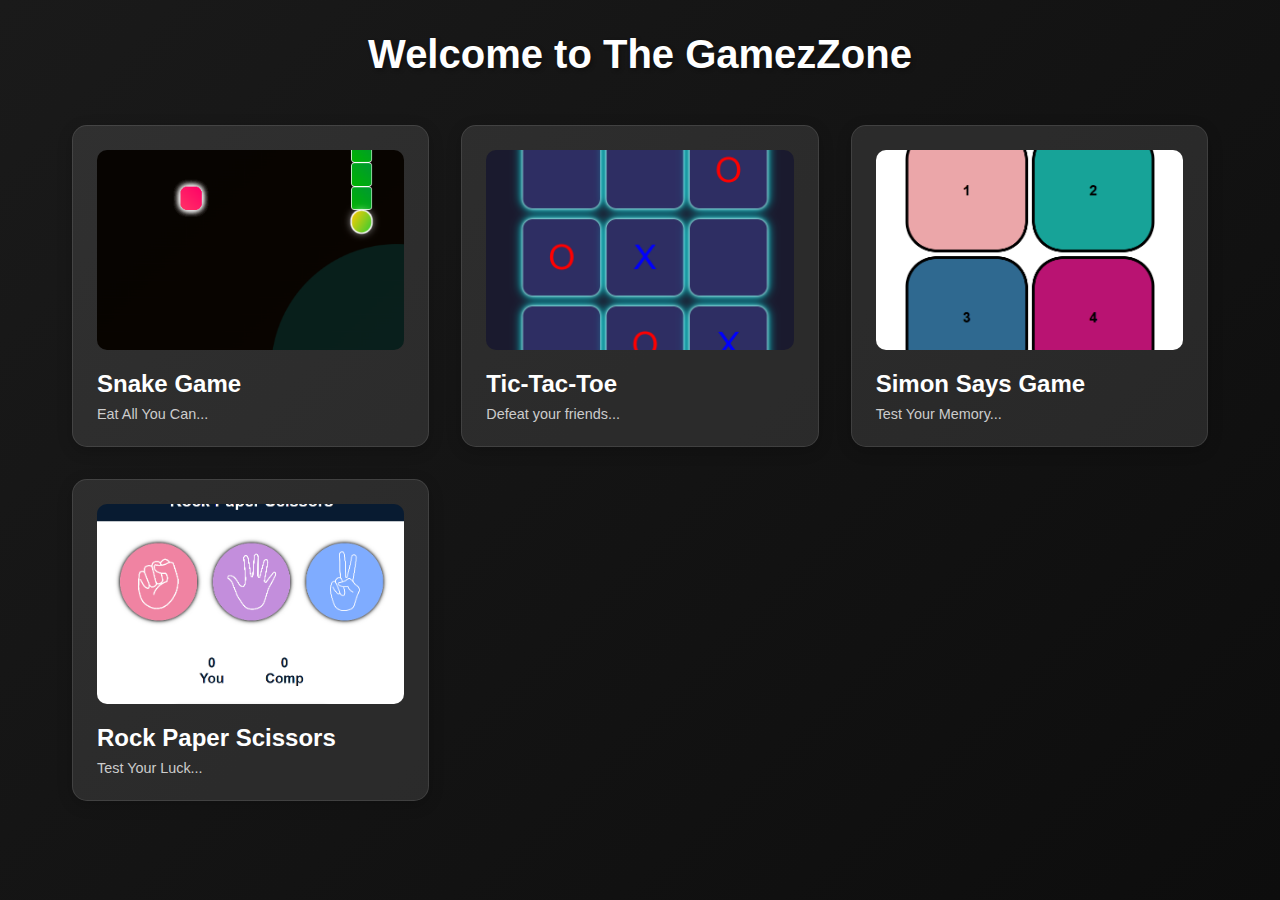
==== index.html @ c570935c "Initial Commit" ====
<!DOCTYPE html>
<html lang="en">
<head>
    <meta charset="UTF-8">
    <meta name="viewport" content="width=device-width, initial-scale=1.0">
    <title>Game Hub</title>
    <link rel="stylesheet" href="style.css">
</head>
<body>
    <div class="container">
        <h1>Welcome to The GamezZone</h1>
        <div class="game-grid">
            <div class="game-card" onclick="navigateToGame('SnakeGame/index.html')">
                <img src="images/snakegame.png" alt="Snake Game">
                <h2>Snake Game</h2>
                <p>Eat All You Can...</p>
            </div>
            
            <div class="game-card" onclick="navigateToGame('TicTacToe/index.html')">
                <img src="images/tictactoe.png" alt="Game 2">
                <h2>Tic-Tac-Toe</h2>
                <p>Defeat your friends...</p>
            </div>
            
            <div class="game-card" onclick="navigateToGame('SimonSays/index.html')">
                <img src="images/simon.png" alt="Game 3">
                <h2>Simon Says Game</h2>
                <p>Test Your Memory...</p>
            </div>

            <div class="game-card" onclick="navigateToGame('RockPaperScissors/index.html')">
                <img src="images/rock.png" alt="Game 3">
                <h2>Rock Paper Scissors</h2>
                <p>Test Your Luck...</p>
            </div>
        </div>
    </div>
    <script src="app.js"></script>
</body>
</html>
---- style.css ----
* {
    margin: 0;
    padding: 0;
    box-sizing: border-box;
}

body {
    font-family: Arial, sans-serif;
    background: linear-gradient(135deg, #1a1a1a, #0D0D0D);
    min-height: 100vh;
}

.container {
    max-width: 1200px;
    margin: 0 auto;
    padding: 2rem;
}

h1 {
    text-align: center;
    margin-bottom: 3rem;
    color: #fff;
    font-size: 2.5rem;
    text-shadow: 2px 2px 4px rgba(0,0,0,0.3);
}

.game-grid {
    display: grid;
    grid-template-columns: repeat(auto-fit, minmax(300px, 1fr));
    gap: 2rem;
}

.game-card {
    background: rgba(255, 255, 255, 0.1);
    border-radius: 15px;
    padding: 1.5rem;
    box-shadow: 0 4px 15px rgba(0,0,0,0.2);
    transition: transform 0.3s ease, box-shadow 0.3s ease;
    cursor: pointer;
    border: 1px solid rgba(255, 255, 255, 0.1);
}

.game-card:hover {
    transform: translateY(-10px);
    box-shadow: 0 6px 20px rgba(0,0,0,0.3);
    border: 1px solid rgba(255, 255, 255, 0.2);
}

.game-card img {
    width: 100%;
    height: 200px;
    object-fit: cover;
    border-radius: 10px;
    margin-bottom: 1rem;
}

.game-card h2 {
    color: #fff;
    margin-bottom: 0.5rem;
}

.game-card p {
    color: #ccc;
    font-size: 0.9rem;
}
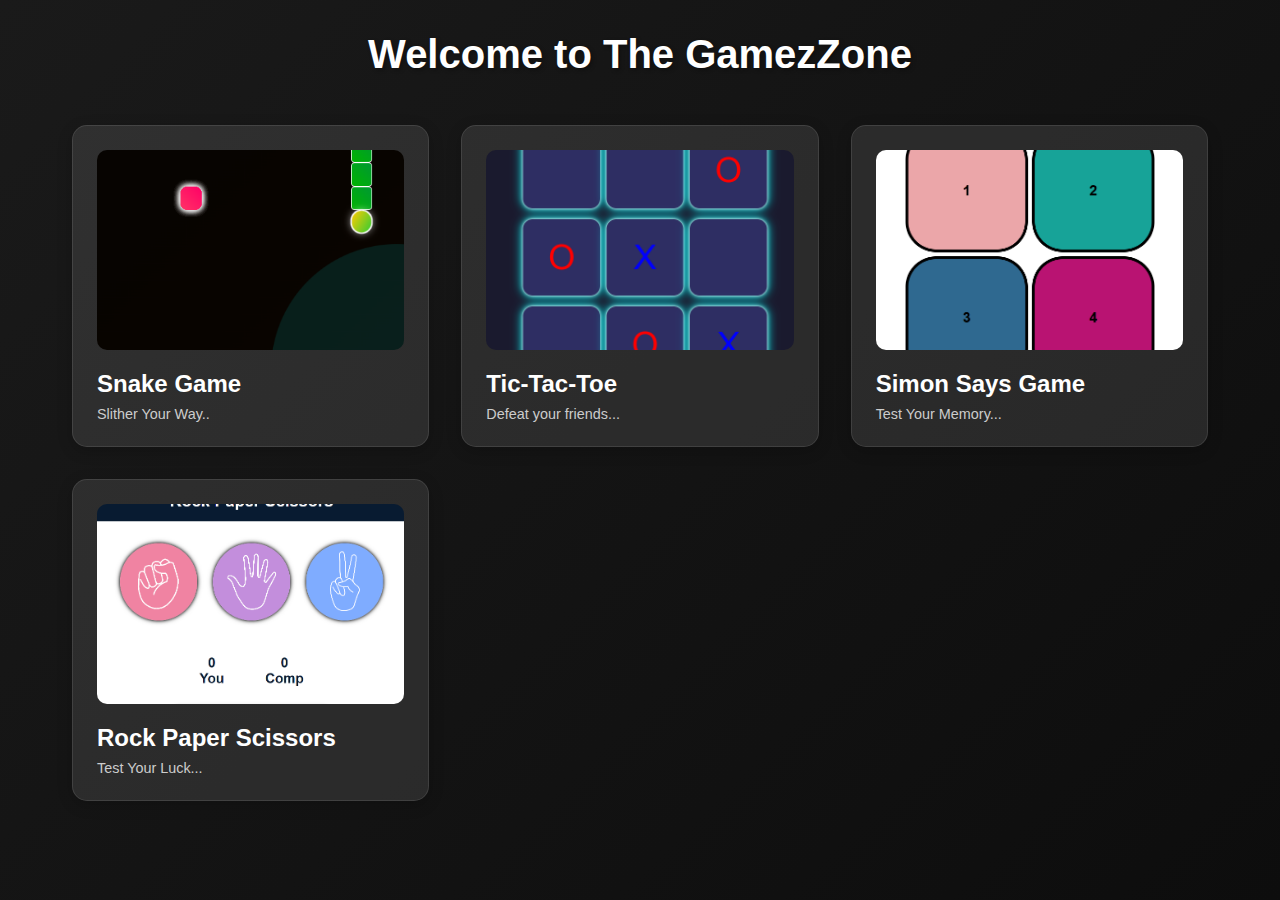
==== commit dee3b256: "Updated files" ====
--- a/index.html
+++ b/index.html
@@ -13,7 +13,7 @@
             <div class="game-card" onclick="navigateToGame('SnakeGame/index.html')">
                 <img src="images/snakegame.png" alt="Snake Game">
                 <h2>Snake Game</h2>
-                <p>Eat All You Can...</p>
+                <p>Slither Your Way..</p>
             </div>
             
             <div class="game-card" onclick="navigateToGame('TicTacToe/index.html')">
